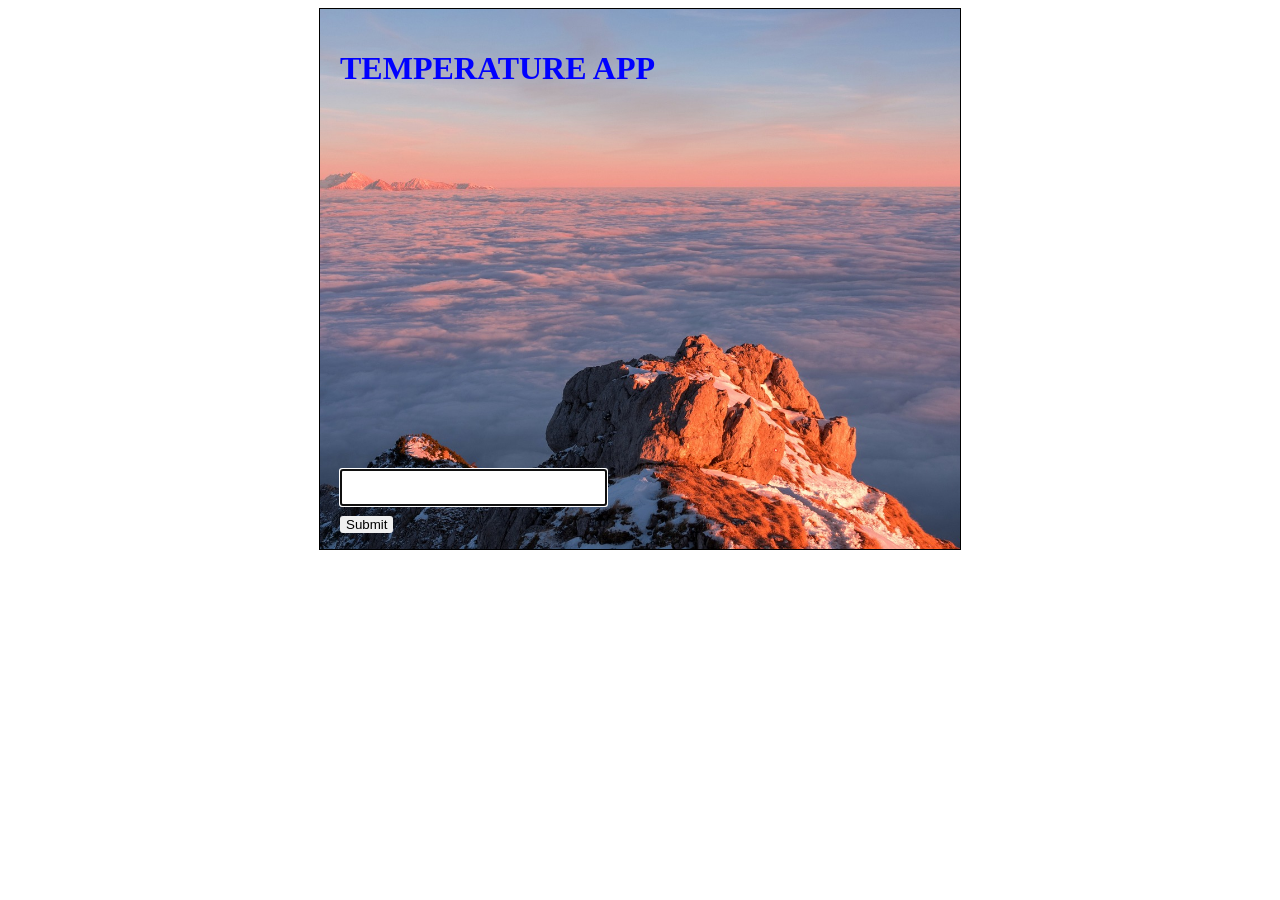
==== allfile/index.html @ cc3538aa "4th commit" ====
<head>
  <script defer src="temp.js"></script>
  <meta name="viewport" content="width=device-width, initial-scale=1, maximum-scale=1">
  <style>
    #p {
      font-size: 40px;
      color: Green;
      margin: 0;
      position: absolute;
      top: 80px; /* Adjust the top position as needed */
    }

    #con {
      margin: 0 auto; /* Center the div horizontally */
      max-width: 600px; /* Adjust the max-width as needed */
      background-color: green;
      border: 1px solid black;
      padding: 20px; /* Add padding to create space */
      position: relative;
      height:500px; /* Position relative for containing absolute element */
      background-image:url('sunset.jpg');
      background-size: cover;
      background-position: center;
    }

    #sm {
      display: block; /* Ensure the submit button is a block element */
      margin-top: 10px;
      border-radius:3px;
      border:None;
       /* Adjust the margin as needed */
    }
    #va{
      margin-top:360px;
      padding:5px;
      font-size:20px;
    }
    h1{
      color:blue
    }
     @media (max-width:1000px) {
    #con{
      max-width: 900px; /* Adjust as needed for larger screens */
    }
  }

  </style>
</head>
<body>
  <div id='con'>
    <h1 id='p'></h1>
    <h1>TEMPERATURE APP</h1>
    <form id='fr' method='POST' action=''>
      <input type='text' id='va'>
      <input id='sm' type='submit'>  
    </form>
  </div>
</body>
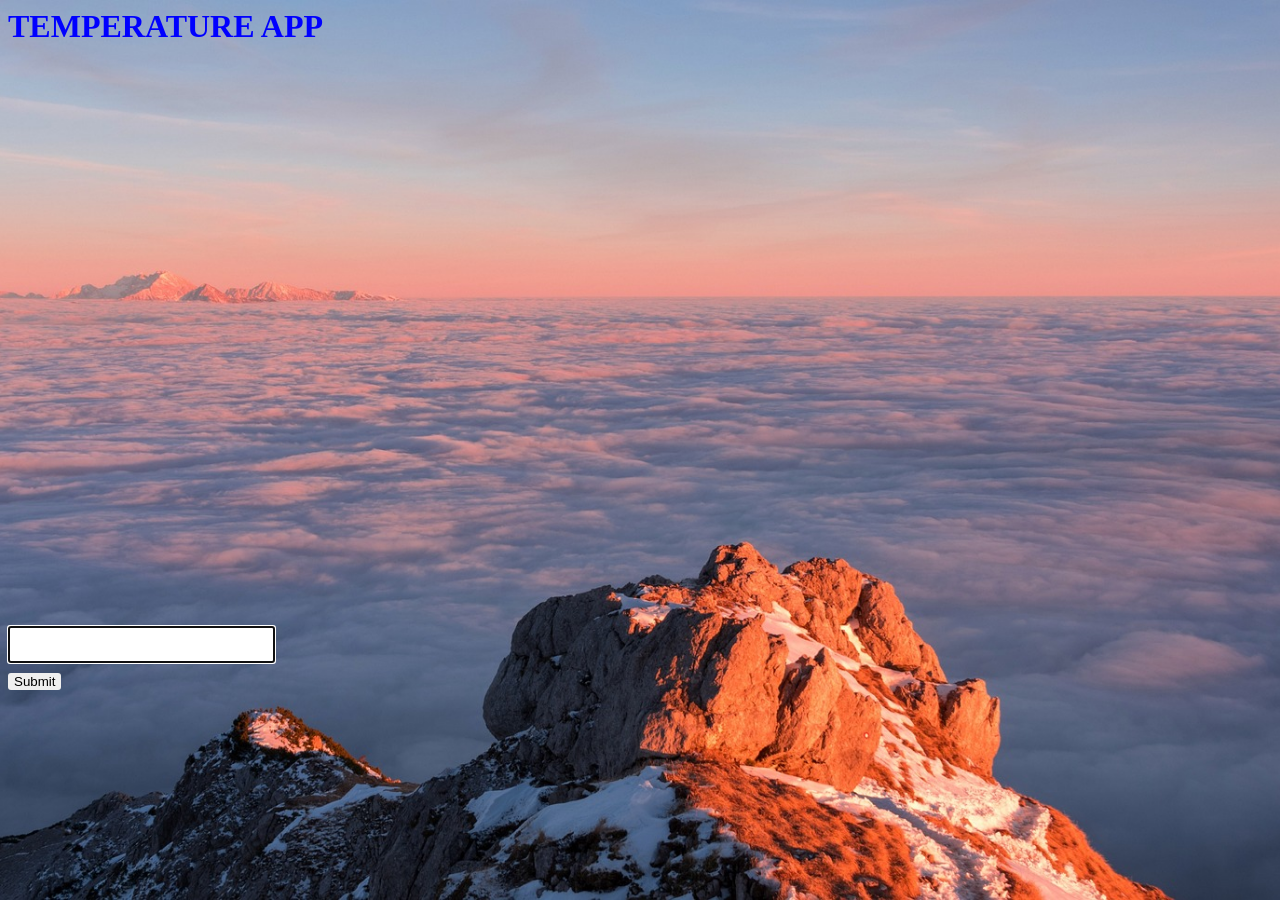
==== commit 8f6a3eae: "5th commit" ====
--- a/allfile/index.html
+++ b/allfile/index.html
@@ -1,6 +1,6 @@
 <head>
   <script defer src="temp.js"></script>
-  <meta name="viewport" content="width=device-width, initial-scale=1, maximum-scale=1">
+  <meta name="viewport" content="width=device-width, initial-scale=2, maximum-scale=2">
   <style>
     #p {
       font-size: 40px;
@@ -10,18 +10,7 @@
       top: 80px; /* Adjust the top position as needed */
     }
 
-    #con {
-      margin: 0 auto; /* Center the div horizontally */
-      max-width: 600px; /* Adjust the max-width as needed */
-      background-color: green;
-      border: 1px solid black;
-      padding: 20px; /* Add padding to create space */
-      position: relative;
-      height:500px; /* Position relative for containing absolute element */
-      background-image:url('sunset.jpg');
-      background-size: cover;
-      background-position: center;
-    }
+    
 
     #sm {
       display: block; /* Ensure the submit button is a block element */
@@ -31,7 +20,7 @@
        /* Adjust the margin as needed */
     }
     #va{
-      margin-top:360px;
+      margin-top:560px;
       padding:5px;
       font-size:20px;
     }
@@ -40,8 +29,15 @@
     }
      @media (max-width:1000px) {
     #con{
-      max-width: 900px; /* Adjust as needed for larger screens */
+      max-width: 500px; /* Adjust as needed for larger screens */
+      max-height:800px;
     }
+  }
+  body {
+    background-image: url("sunset.jpg");
+    background-size: cover;
+    background-repeat: no-repeat;
+    background-position: center center;
   }
 
   </style>
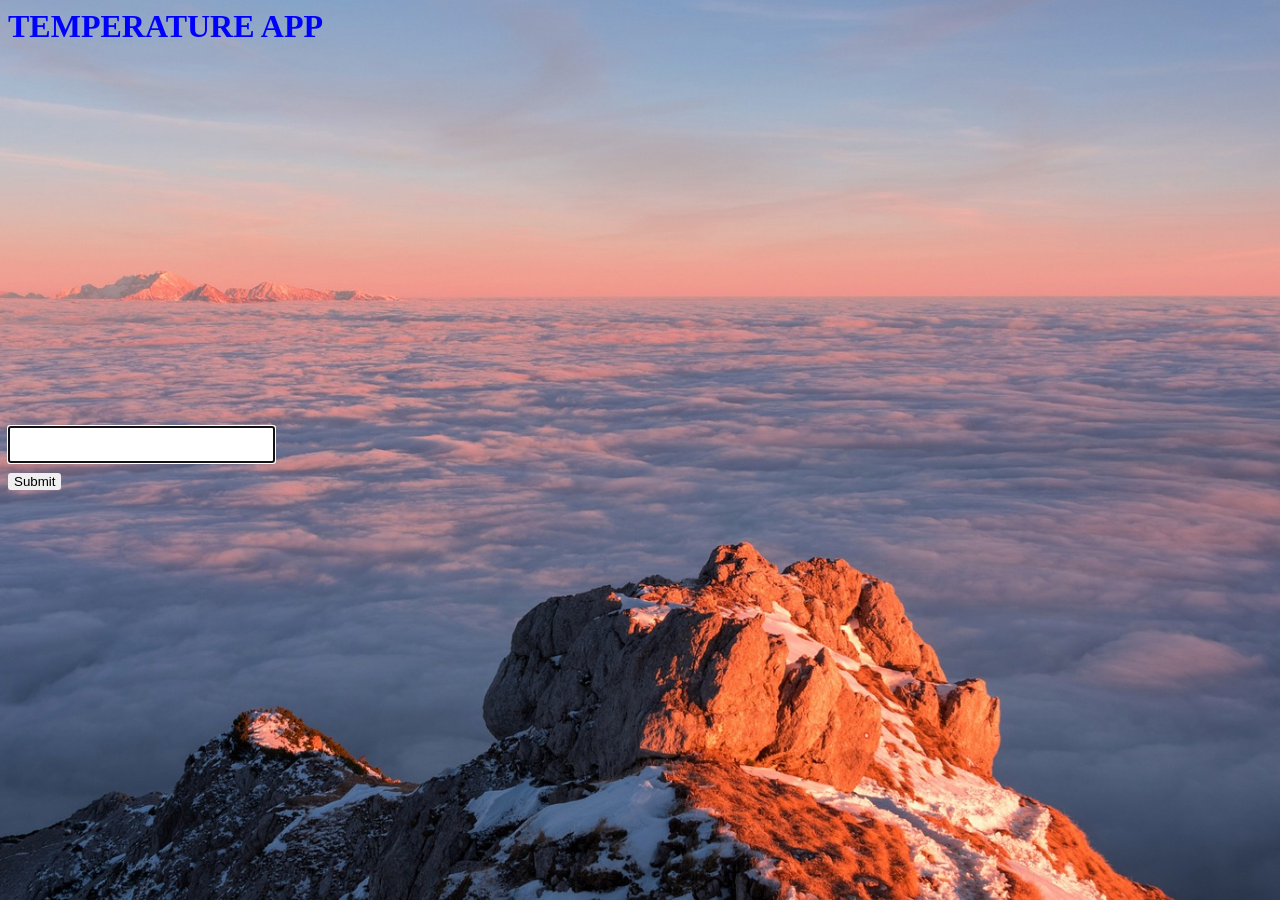
==== commit c181dc28: "6th commit" ====
--- a/allfile/index.html
+++ b/allfile/index.html
@@ -20,7 +20,7 @@
        /* Adjust the margin as needed */
     }
     #va{
-      margin-top:560px;
+      margin-top:360px;
       padding:5px;
       font-size:20px;
     }
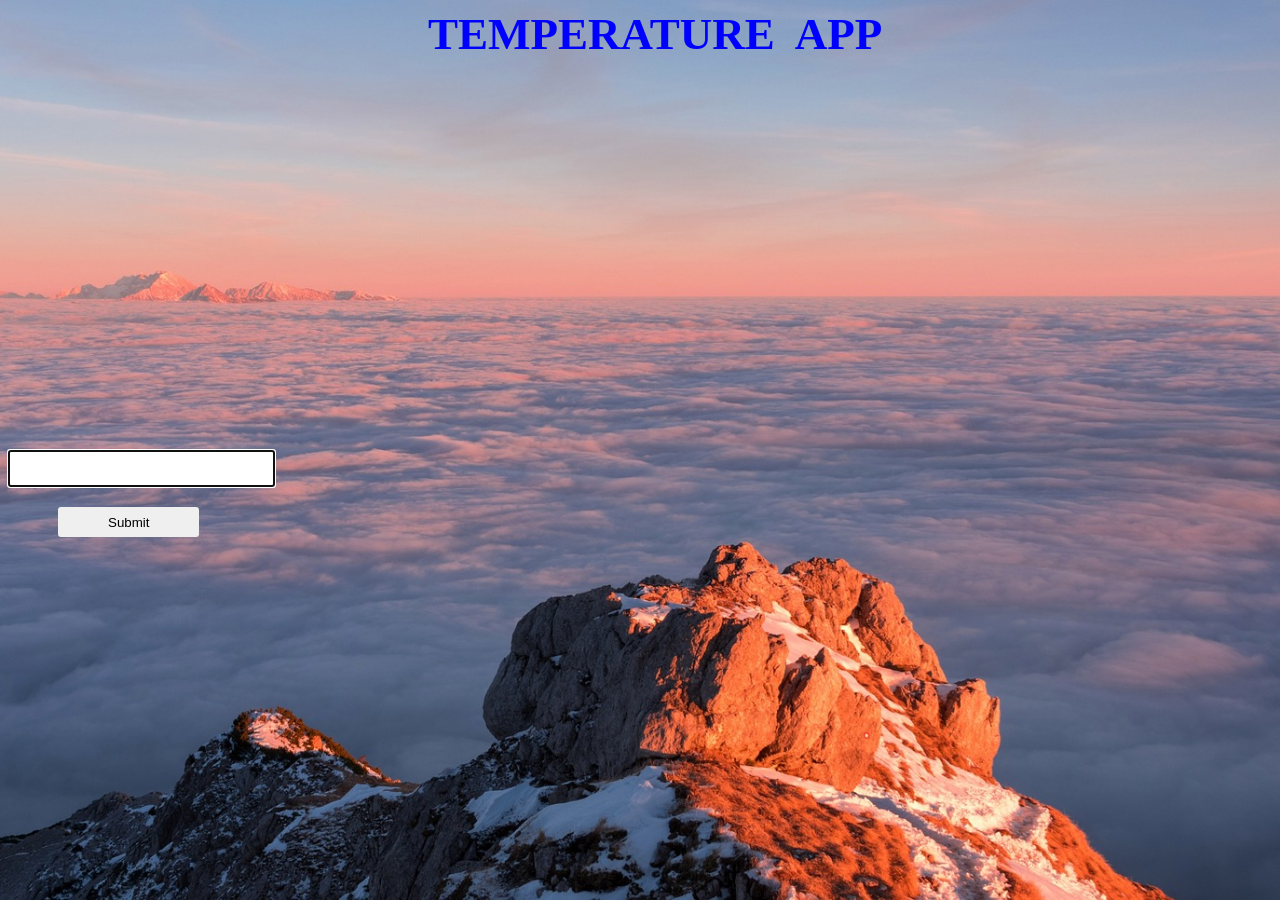
==== commit d984f2f5: "6th commit" ====
--- a/allfile/index.html
+++ b/allfile/index.html
@@ -39,13 +39,36 @@
     background-repeat: no-repeat;
     background-position: center center;
   }
+ 
+  #fr input[type="submit"] {
+    height: 30px; /* Reset the height to auto */
+    padding: 5px 50px; 
+    margin-top:20px;/* Adjust the padding as needed */
+    margin-left:50px;
+  }
+  #fr input[type="submit"]:hover{
+    background-color:green;
+  }
+  h1{
+    margin-left:420px;
+    font-size:45px;
+  }
+  @media (max-width: 1000px) {
+    #p{
+      font-size:20px
+    }
+    h1{
+      margin-left:40px;
+      font-size:30px;
+    }
 
+    }
   </style>
 </head>
 <body>
   <div id='con'>
     <h1 id='p'></h1>
-    <h1>TEMPERATURE APP</h1>
+    <h1>TEMPERATURE&nbsp;&nbsp;APP</h1>
     <form id='fr' method='POST' action=''>
       <input type='text' id='va'>
       <input id='sm' type='submit'>  
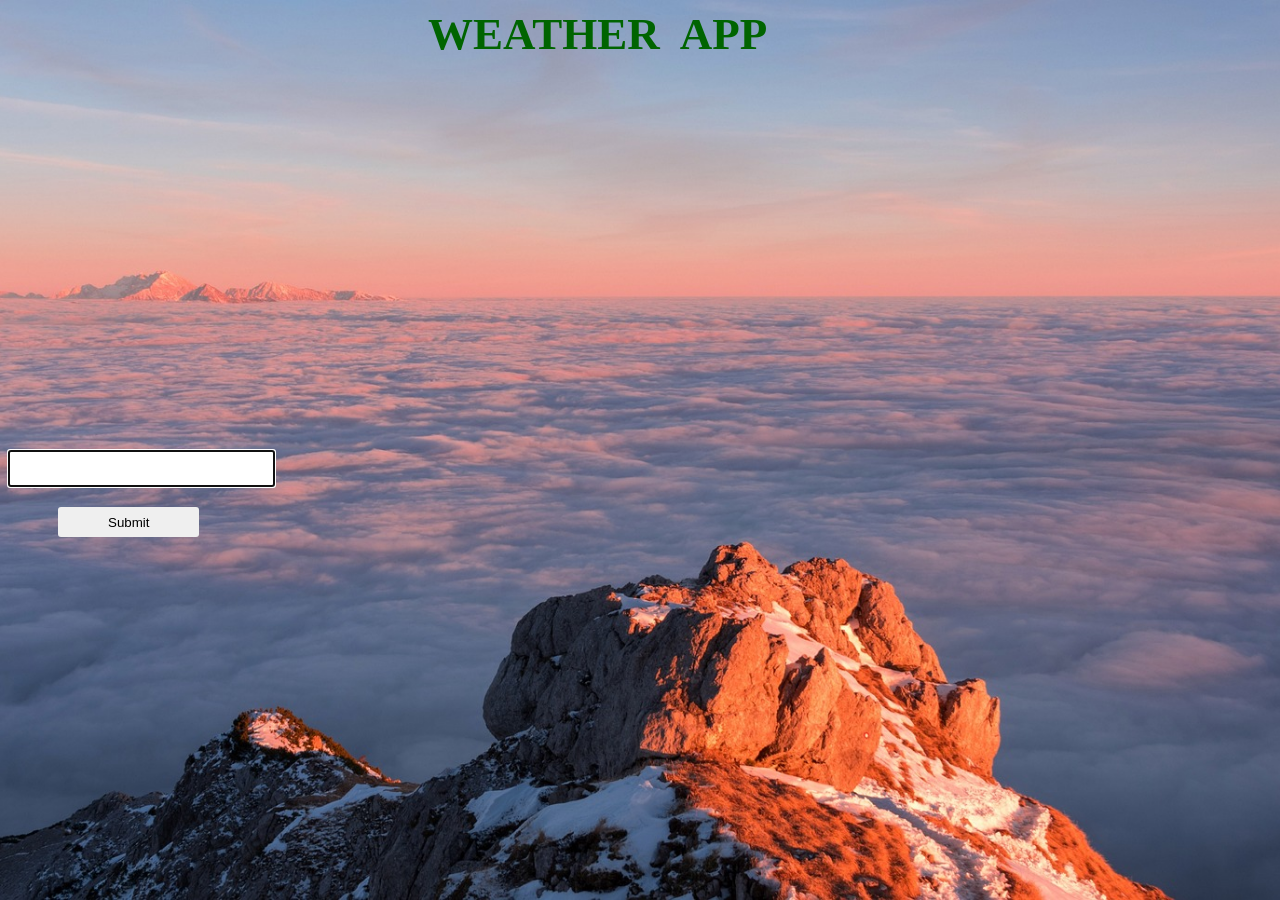
==== commit 27cbd567: "add new feature" ====
--- a/allfile/index.html
+++ b/allfile/index.html
@@ -1,16 +1,13 @@
 <head>
   <script defer src="temp.js"></script>
+
   <meta name="viewport" content="width=device-width, initial-scale=2, maximum-scale=2">
   <style>
-    #p {
-      font-size: 40px;
-      color: Green;
-      margin: 0;
-      position: absolute;
-      top: 80px; /* Adjust the top position as needed */
+    .weather{
+      font-size: 25px;
+      color:blue;
+      position: absolute;  
     }
-
-    
 
     #sm {
       display: block; /* Ensure the submit button is a block element */
@@ -19,13 +16,16 @@
       border:None;
        /* Adjust the margin as needed */
     }
+    #sm:hover {
+      cursor: pointer;
+    }
     #va{
       margin-top:360px;
       padding:5px;
       font-size:20px;
     }
     h1{
-      color:blue
+      color:darkgreen
     }
      @media (max-width:1000px) {
     #con{
@@ -58,7 +58,7 @@
       font-size:20px
     }
     h1{
-      margin-left:40px;
+      margin-left:30px;
       font-size:30px;
     }
 
@@ -67,11 +67,15 @@
 </head>
 <body>
   <div id='con'>
-    <h1 id='p'></h1>
-    <h1>TEMPERATURE&nbsp;&nbsp;APP</h1>
+    <h1>WEATHER&nbsp;&nbsp;APP</h1> 
+    <div class="weather">
+    <h2 id='temp'></h2>
+    <h2 id="wind"></h2>
+    <h2 id="humidity"></h2>
+    </div> 
     <form id='fr' method='POST' action=''>
-      <input type='text' id='va'>
+      <input type='text' id='va' required>
       <input id='sm' type='submit'>  
     </form>
   </div>
-</body>
+</body>
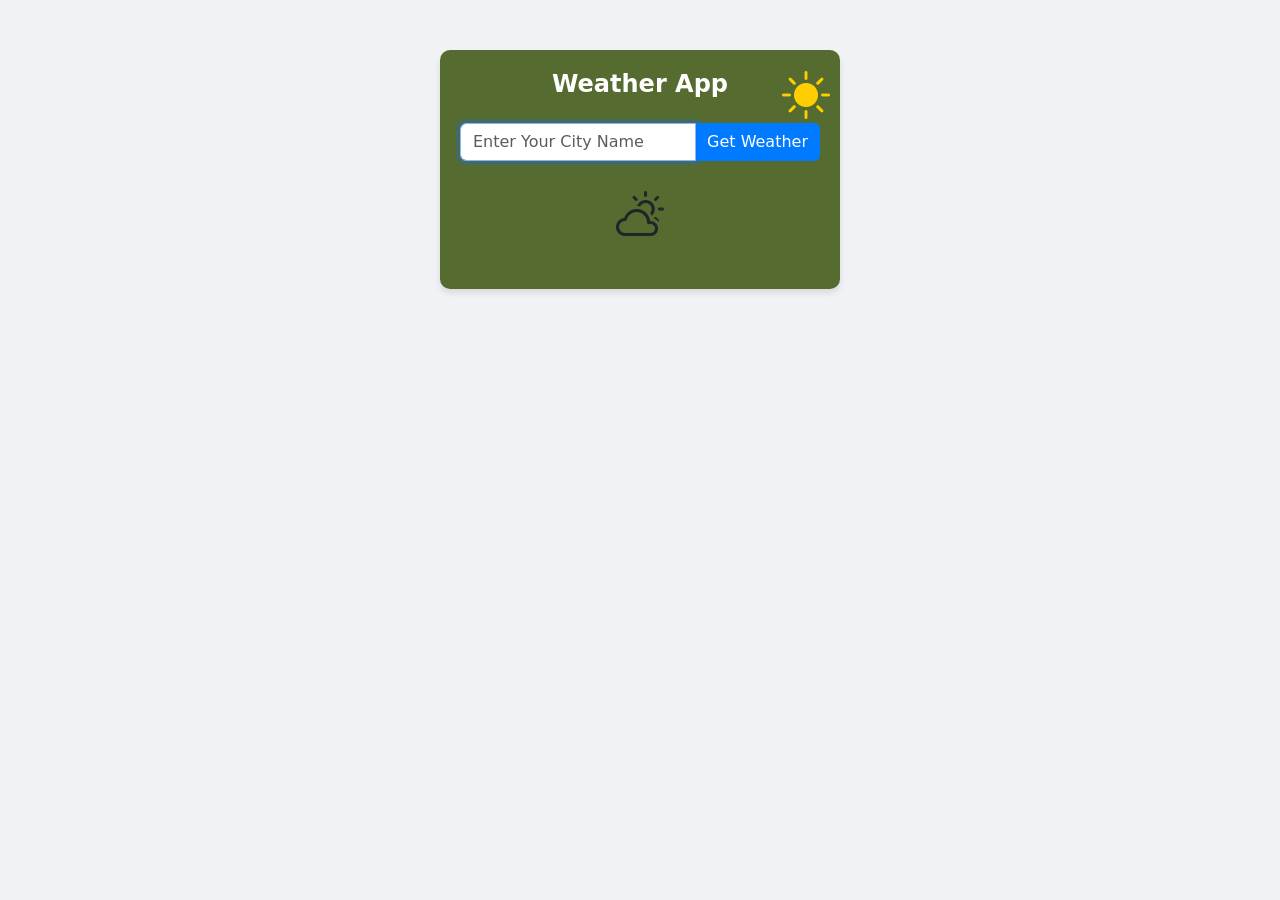
==== commit 2fb78107: "update ui" ====
--- a/allfile/index.html
+++ b/allfile/index.html
@@ -1,81 +1,64 @@
+<!DOCTYPE html>
+<html lang="en">
+
 <head>
-  <script defer src="temp.js"></script>
+	<meta charset="UTF-8">
+	<meta name="viewport" content="width=device-width,
+								initial-scale=1.0">
+	<title>Weather App</title>
+	<!-- Include Bootstrap CSS -->
+	<link href=
+"https://cdn.jsdelivr.net/npm/bootstrap@5.3.0-alpha1/dist/css/bootstrap.min.css"
+		rel="stylesheet">
+	<!-- Include Bootstrap Icons -->
+	<link href=
+"https://cdn.jsdelivr.net/npm/bootstrap-icons/font/bootstrap-icons.css"
+		rel="stylesheet">
+	<link rel="stylesheet" href="index.css">
+</head>
 
-  <meta name="viewport" content="width=device-width, initial-scale=2, maximum-scale=2">
-  <style>
-    .weather{
-      font-size: 25px;
-      color:blue;
-      position: absolute;  
-    }
+<body>
+	<div class="weather-card">
+		<div class="row justify-content-end">
+			<div class="col-auto">
+				<div class="sunny-icon">
+					<i class="bi bi-sun-fill"></i>
+				</div>
+			</div>
+		</div>
+		<h1 class="weather-title text-center mb-4">
+		Weather App</h1>
 
-    #sm {
-      display: block; /* Ensure the submit button is a block element */
-      margin-top: 10px;
-      border-radius:3px;
-      border:None;
-       /* Adjust the margin as needed */
-    }
-    #sm:hover {
-      cursor: pointer;
-    }
-    #va{
-      margin-top:360px;
-      padding:5px;
-      font-size:20px;
-    }
-    h1{
-      color:darkgreen
-    }
-     @media (max-width:1000px) {
-    #con{
-      max-width: 500px; /* Adjust as needed for larger screens */
-      max-height:800px;
-    }
-  }
-  body {
-    background-image: url("sunset.jpg");
-    background-size: cover;
-    background-repeat: no-repeat;
-    background-position: center center;
-  }
- 
-  #fr input[type="submit"] {
-    height: 30px; /* Reset the height to auto */
-    padding: 5px 50px; 
-    margin-top:20px;/* Adjust the padding as needed */
-    margin-left:50px;
-  }
-  #fr input[type="submit"]:hover{
-    background-color:green;
-  }
-  h1{
-    margin-left:420px;
-    font-size:45px;
-  }
-  @media (max-width: 1000px) {
-    #p{
-      font-size:20px
-    }
-    h1{
-      margin-left:30px;
-      font-size:30px;
-    }
+		<form id='fr' method='POST' action=''>
+		<div class="input-group mb-3">
+			<input type="text" id='va' class="form-control"
+				placeholder="Enter Your City Name"
+				aria-label="City Name"
+				aria-describedby="basic-addon2" required>
+			<input class="btn btn-primary weather-btn"
+					type="submit" id="button-addon2" value="Get Weather">
+		</div>
+		</form>
 
-    }
-  </style>
-</head>
-<body>
-  <div id='con'>
-    <h1>WEATHER&nbsp;&nbsp;APP</h1> 
-    <div class="weather">
-    <h2 id='temp'></h2>
-    <h2 id="wind"></h2>
-    <h2 id="humidity"></h2>
-    </div> 
-    <form id='fr' method='POST' action=''>
-      <input type='text' id='va' required>
-      <input id='sm' type='submit'>  
-    </form>
-  </div>
-</body>+		<div id="weatherInfo">
+			<div class="weather-icon text-center">
+				<i class="bi bi-cloud-sun"></i>
+			</div>
+			<div class="weather-info text-center">
+				<p id='city'></p>
+				<p id='temp'></p>
+				<p id="weather"></p>
+				<p id="humidity"></p>
+				<p id="wind"></p>
+			
+			</div>
+		</div>
+	</div>
+
+	<!-- Include Bootstrap JS -->
+	<script src=
+"https://cdn.jsdelivr.net/npm/bootstrap@5.3.0-alpha1/dist/js/bootstrap.bundle.min.js"></script>
+<script src="temp.js"></script>
+</body>
+
+</html>
--- a/allfile/index.css
+++ b/allfile/index.css
@@ -0,0 +1,58 @@
+body {
+    background-color: #f0f2f5;
+  }
+  
+  .weather-card {
+    max-width: 400px;
+    margin: 50px auto;
+    padding: 20px;
+    border-radius: 10px;
+    box-shadow: 0 4px 6px rgba(0, 0, 0, 0.1);
+    background-color:darkolivegreen;
+    position: relative;
+    /* To position the sun icon */
+  }
+  
+  .weather-title {
+    font-size: 24px;
+    font-weight: bold;
+    color: white;
+    margin-bottom: 20px;
+  }
+  
+  .input-group-text {
+    background-color: #fff;
+    border: none;
+  }
+  
+  .weather-icon {
+    font-size: 48px;
+    margin-bottom: 20px;
+  }
+  
+  .weather-info {
+    font-size: 18px;
+    color: #555;
+    margin-bottom: 10px;
+    
+  }
+  
+  .weather-btn {
+    background-color: #007bff;
+    border: none;
+  }
+  
+  .weather-btn:hover {
+    background-color:#0056b3;
+  }
+  
+  .sunny-icon {
+    position: absolute;
+    top: 10px;
+    right: 10px;
+    color: #ffce00;
+    font-size: 48px;
+  }
+  p{
+    color:white;
+  }
